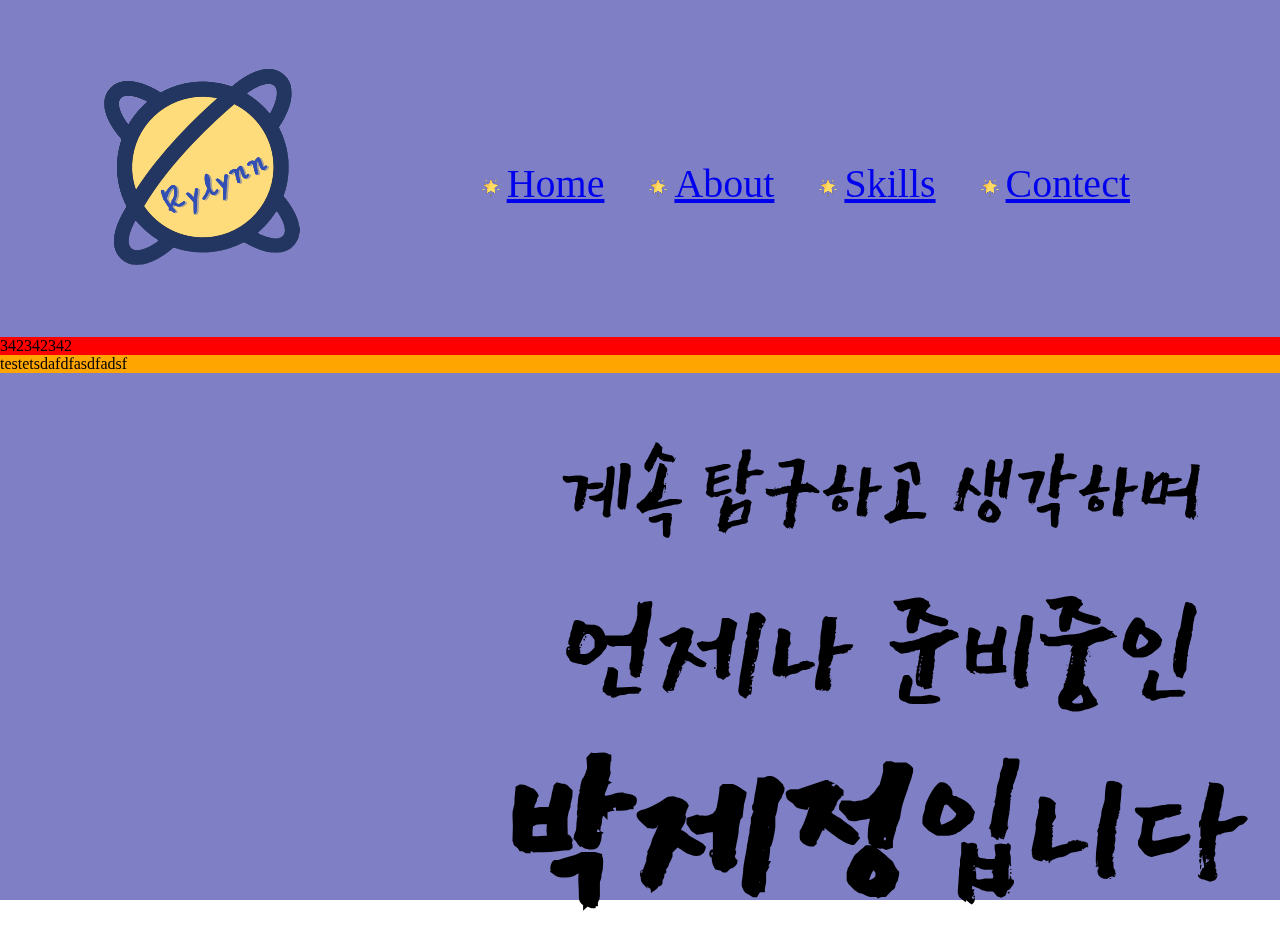
==== portfolio.html @ c0e19cd2 "5/25일 작업" ====
<!DOCTYPE html>
<html lang="en">
<head>
    <meta charset="UTF-8">
    <meta http-equiv="X-UA-Compatible" content="IE=edge">
    <meta name="viewport" content="width=device-width, initial-scale=1.0">
    <title>박제정 || 포트폴리오</title>

    
    <!-- css부분 -->
    <link rel="stylesheet" href="files/css/style.css">

    <!-- script부분 -->
    <script src="files/js/main.js" defer></script>
    
    <!-- jquery 등 기타 주입 부분 -->
    <link rel="shortcut icon" href="files/Images/favicon.ico" type="image/x-icon">
    <link rel="icon" href="files/Images/favicon.ico" type="image/x-icon">
    <link rel="preconnect" href="https://fonts.gstatic.com">

</head>
<body>

        
        <!-- header -->
        <section id="header">
            <div class="logo">
                <a href="portfolio.html">
                    <img src="files/Images/logo.png" alt="행성 로고">
                </a>
            </div>
            <div class="nav">
                <ul class="nav_menu">
                    <li class="nav_menu_item"><a href="#">Home</a></li>
                    <li class="nav_menu_item"><a href="#">About</a></li>
                    <li class="nav_menu_item"><a href="#">Skills</a></li>
                    <li class="nav_menu_item"><a href="#">Contect</a></li>
                <ul>
            </div>
        </section>
        <!-- home -->
        <section id="home">
            <div class="home">
                <video src="files/videos/milky way.mp4" class="background_video" autoplay muted loop></video>
                <div class="overlay"></div>
                <div class="home_text">
                    <div class="home_text_box">
                        <p class="home_text_item1">계속 탐구하고 생각하며</p><br>
                        <p class="home_text_item2">언제나 준비중인</p><br>
                        <p class="home_text_item3"><b>박제정</b>입니다</p>
                    </div>
                </div>
            </div>
        </section>

        <!-- about -->
        <section id="about" style="background-color: orange;">
            <div class="about_img" style="background-color: red;">342342342</div>
            <div class="about_text">testetsdafdfasdfadsf</div>
        </section>

        <!-- skills -->
        <section class="skills">
            <div class="html"></div>
            <div class="css"></div>
            <div class="js"></div>
            <div class="java"></div>
            <div class="oracle"></div>
        </section>

        <!-- project -->
        <section class="project">
            <div class="project_1"></div>
            <div class="project_2"></div>
            <div class="project_3"></div>
        </section>

        <!-- contact -->
        <section class="contact">
            <div class="contact_text"></div>
        </section>
        
        <!-- footer -->
        <section class="footer">
        <div class="footer_text"></div>
        </section>
</body>
</html>
---- files/css/style.css ----
@import url("https://fonts.googleapis.com/css2?family=Dancing+Script:wght@600;700&family=East+Sea+Dokdo&family=Stylish&display=swap");

/* 
font-family: 'Dancing Script', cursive;
font-family: 'East Sea Dokdo', cursive;
font-family: 'Stylish', sans-serif; 
*/

/* ========================================
   ================기본 초기화=============
   ======================================== */

* {
  box-sizing: border-box;
  margin: 0;
  padding: 0;
}

ul {
  list-style: none;
}

/* ========================================
   ================header==================
   ======================================== */

#header {
  display: flex;
  flex-direction: row;
  justify-content: space-between;
  align-items: center;
  padding: 100px;
}

.logo {
  position: fixed;
  background-repeat: no-repeat;
}

.nav {
  position: flex;
  margin-left: auto;
}

.nav_menu {
  display: flex;
  flex-direction: row;
  list-style-image: url("../Images/star2.png");
}

.nav_menu_item {
  padding: 30px 30px 0 0;
  margin: 30px 20px;
  font-size: 40px;
}

/* ========================================
   ==================home==================
   ======================================== */
.background_video {
  position: absolute;
  width: 100%;
  height: 100%;
  object-fit: cover;
  top: 0;
  left: 0;
  z-index: -100;
}

.overlay {
  position: absolute;
  top: 0;
  left: 0;
  width: 100%;
  height: 100%;
  background: darkblue;
  mix-blend-mode: overlay;
  opacity: 0.5;
  z-index: -50;
}

.home_text {
  position: absolute;
  top: 50%;
  left: 40%;
  margin: 0 auto;
  z-index: 10s;
  text-align: center;
  font-family: "East Sea Dokdo", cursive;
  line-height: 80px;
}

.home_text_item1 {
  font-size: 100px;
}
.home_text_item2 {
  font-size: 150px;
}
.home_text_item3 {
  font-size: 200px;
  line-height: 120px;
}
/* ========================================
   =================about==================
   ======================================== */
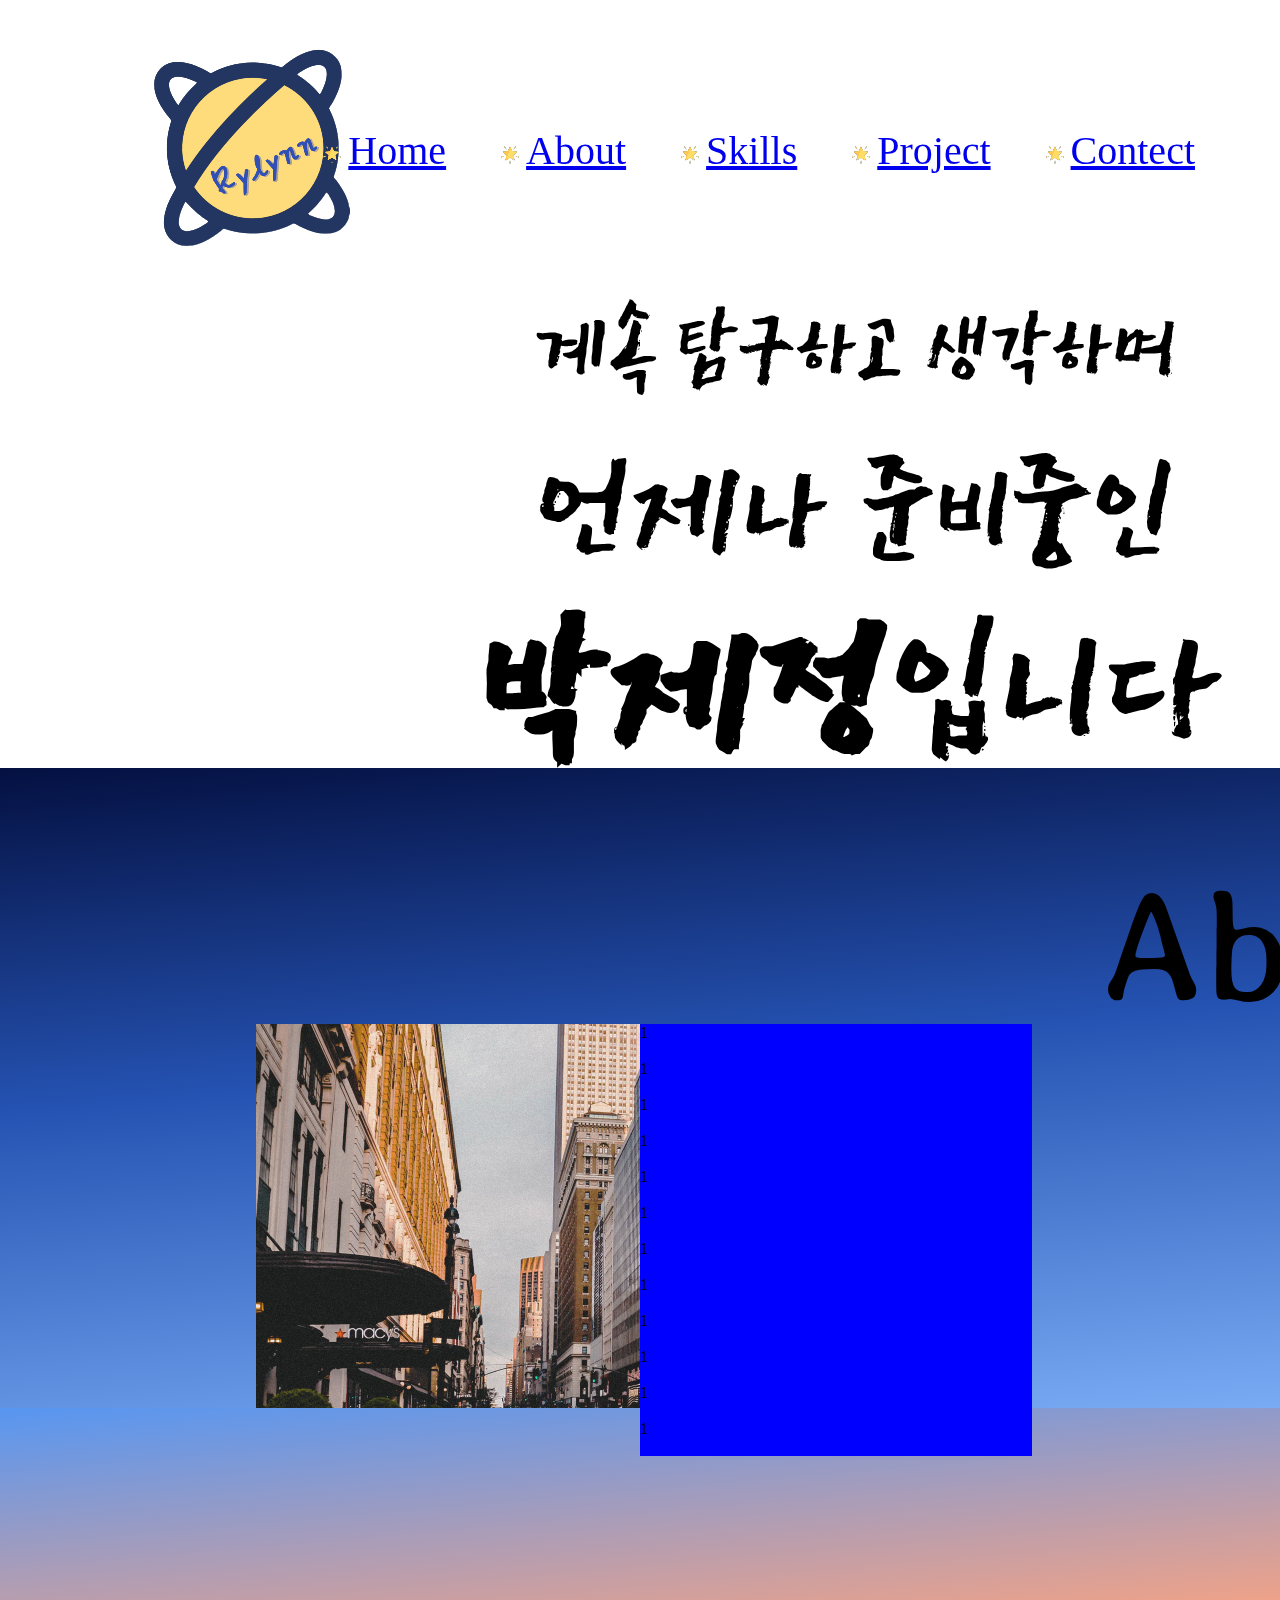
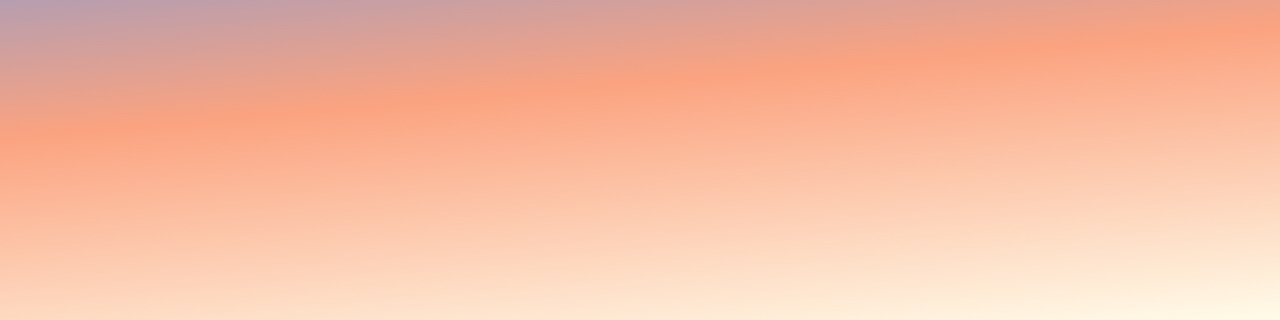
==== commit 0ca3743e: "틀은 어느정도 잡히기 시작된다." ====
--- a/portfolio.html
+++ b/portfolio.html
@@ -8,7 +8,7 @@
 
     
     <!-- css부분 -->
-    <link rel="stylesheet" href="files/css/style.css">
+    <link rel="stylesheet" href="files/css/style.css"> 
 
     <!-- script부분 -->
     <script src="files/js/main.js" defer></script>
@@ -20,21 +20,19 @@
 
 </head>
 <body>
-
-        
+    <section class="frame active">
         <!-- header -->
         <section id="header">
             <div class="logo">
-                <a href="portfolio.html">
-                    <img src="files/Images/logo.png" alt="행성 로고">
-                </a>
+                <a href="portfolio.html"><img src="/files/Images/logo.png"></a>
             </div>
             <div class="nav">
                 <ul class="nav_menu">
-                    <li class="nav_menu_item"><a href="#">Home</a></li>
-                    <li class="nav_menu_item"><a href="#">About</a></li>
-                    <li class="nav_menu_item"><a href="#">Skills</a></li>
-                    <li class="nav_menu_item"><a href="#">Contect</a></li>
+                    <li class="nav_menu_item"><a href="#home">Home</a></li>
+                    <li class="nav_menu_item"><a href="#about">About</a></li>
+                    <li class="nav_menu_item"><a href="#skills">Skills</a></li>
+                    <li class="nav_menu_item"><a href="#project">Project</a></li>
+                    <li class="nav_menu_item"><a href="#contact">Contect</a></li>
                 <ul>
             </div>
         </section>
@@ -52,11 +50,27 @@
                 </div>
             </div>
         </section>
-
+        
         <!-- about -->
-        <section id="about" style="background-color: orange;">
-            <div class="about_img" style="background-color: red;">342342342</div>
-            <div class="about_text">testetsdafdfasdfadsf</div>
+        <section id="about">
+            <div class="about_title">About </div>
+                <div class="about_img" style="background-color: red;">
+                    <img src="files/Images/test.jpg" alt="내 사진">
+                </div>
+                <div class="about_text_item">
+                    <p>1</p><br>
+                    <p>1</p><br>
+                    <p>1</p><br>
+                    <p>1</p><br>
+                    <p>1</p><br>
+                    <p>1</p><br>
+                    <p>1</p><br>
+                    <p>1</p><br>
+                    <p>1</p><br>
+                    <p>1</p><br>
+                    <p>1</p><br>
+                    <p>1</p><br>
+                </div>
         </section>
 
         <!-- skills -->
@@ -69,20 +83,21 @@
         </section>
 
         <!-- project -->
-        <section class="project">
+        <section id="project">
             <div class="project_1"></div>
             <div class="project_2"></div>
             <div class="project_3"></div>
         </section>
 
         <!-- contact -->
-        <section class="contact">
+        <section id="contact">
             <div class="contact_text"></div>
         </section>
         
         <!-- footer -->
-        <section class="footer">
+        <section id="footer">
         <div class="footer_text"></div>
         </section>
+    </section>
 </body>
 </html>--- a/files/css/style.css
+++ b/files/css/style.css
@@ -20,26 +20,48 @@
   list-style: none;
 }
 
+@media (max-width: 991px) {
+  .frame .frame #header {
+    padding: 10%;
+  }
+  .nav {
+    padding: 2%;
+  }
+}
 /* ========================================
    ================header==================
    ======================================== */
+#header {
+  position: relative;
+}
 
-#header {
+.frame #header {
+  position: absolute;
+  top: 0;
+  left: 0;
+  width: 100%;
+  z-index: 150;
   display: flex;
-  flex-direction: row;
+  align-items: center;
   justify-content: space-between;
-  align-items: center;
-  padding: 100px;
+  padding: 150px;
+}
+
+.frame.active {
+  right: 50%;
 }
 
 .logo {
   position: fixed;
   background-repeat: no-repeat;
+  background-position: left;
+  cursor: pointer;
 }
 
 .nav {
-  position: flex;
-  margin-left: auto;
+  position: fixed;
+  right: 0;
+  margin: 25px;
 }
 
 .nav_menu {
@@ -49,7 +71,7 @@
 }
 
 .nav_menu_item {
-  padding: 30px 30px 0 0;
+  padding: 0 40px 0 0;
   margin: 30px 20px;
   font-size: 40px;
 }
@@ -57,14 +79,19 @@
 /* ========================================
    ==================home==================
    ======================================== */
-.background_video {
+.home {
+  position: relative;
+  padding: 30%;
+  z-index: -50;
+}
+#home .background_video {
   position: absolute;
   width: 100%;
-  height: 100%;
-  object-fit: cover;
+  height: 100vh;
   top: 0;
   left: 0;
-  z-index: -100;
+  object-fit: cover;
+  z-index: -99999;
 }
 
 .overlay {
@@ -72,17 +99,16 @@
   top: 0;
   left: 0;
   width: 100%;
-  height: 100%;
-  background: darkblue;
+  height: 100vh;
   mix-blend-mode: overlay;
-  opacity: 0.5;
-  z-index: -50;
+  opacity: 0.6;
+  z-index: -10;
 }
 
 .home_text {
   position: absolute;
-  top: 50%;
-  left: 40%;
+  top: 40%;
+  left: 38%;
   margin: 0 auto;
   z-index: 10s;
   text-align: center;
@@ -103,3 +129,58 @@
 /* ========================================
    =================about==================
    ======================================== */
+
+#about {
+  position: relative;
+  padding: 25%;
+  background: rgb(4, 16, 65);
+  background: linear-gradient(
+    175deg,
+    rgba(4, 16, 65, 1) 0%,
+    rgba(37, 83, 179, 1) 46%,
+    rgba(87, 150, 241, 0.8) 100%
+  );
+}
+
+.about_title {
+  position: absolute;
+  top: 10%;
+  left: 1100px;
+  display: flex;
+  text-align: center;
+  font-family: "Stylish", sans-serif;
+  font-size: 180px;
+}
+
+.about_img {
+  position: absolute;
+  top: 0;
+  left: 0;
+  margin: 20% 20%;
+}
+
+.about_text_item {
+  position: absolute;
+  top: 0;
+  left: 0;
+  background-color: blue;
+  z-index: 30;
+  margin: 20% 50%;
+  padding: 0 30% 0 0;
+}
+
+/* ========================================
+   =================skill==================
+   ======================================== */
+
+#project {
+  position: relative;
+  padding: 20%;
+  background: rgb(87, 150, 241);
+  background: linear-gradient(
+    175deg,
+    rgba(87, 150, 241, 1) 0%,
+    rgba(251, 163, 128, 1) 53%,
+    rgba(255, 251, 233, 1) 100%
+  );
+}
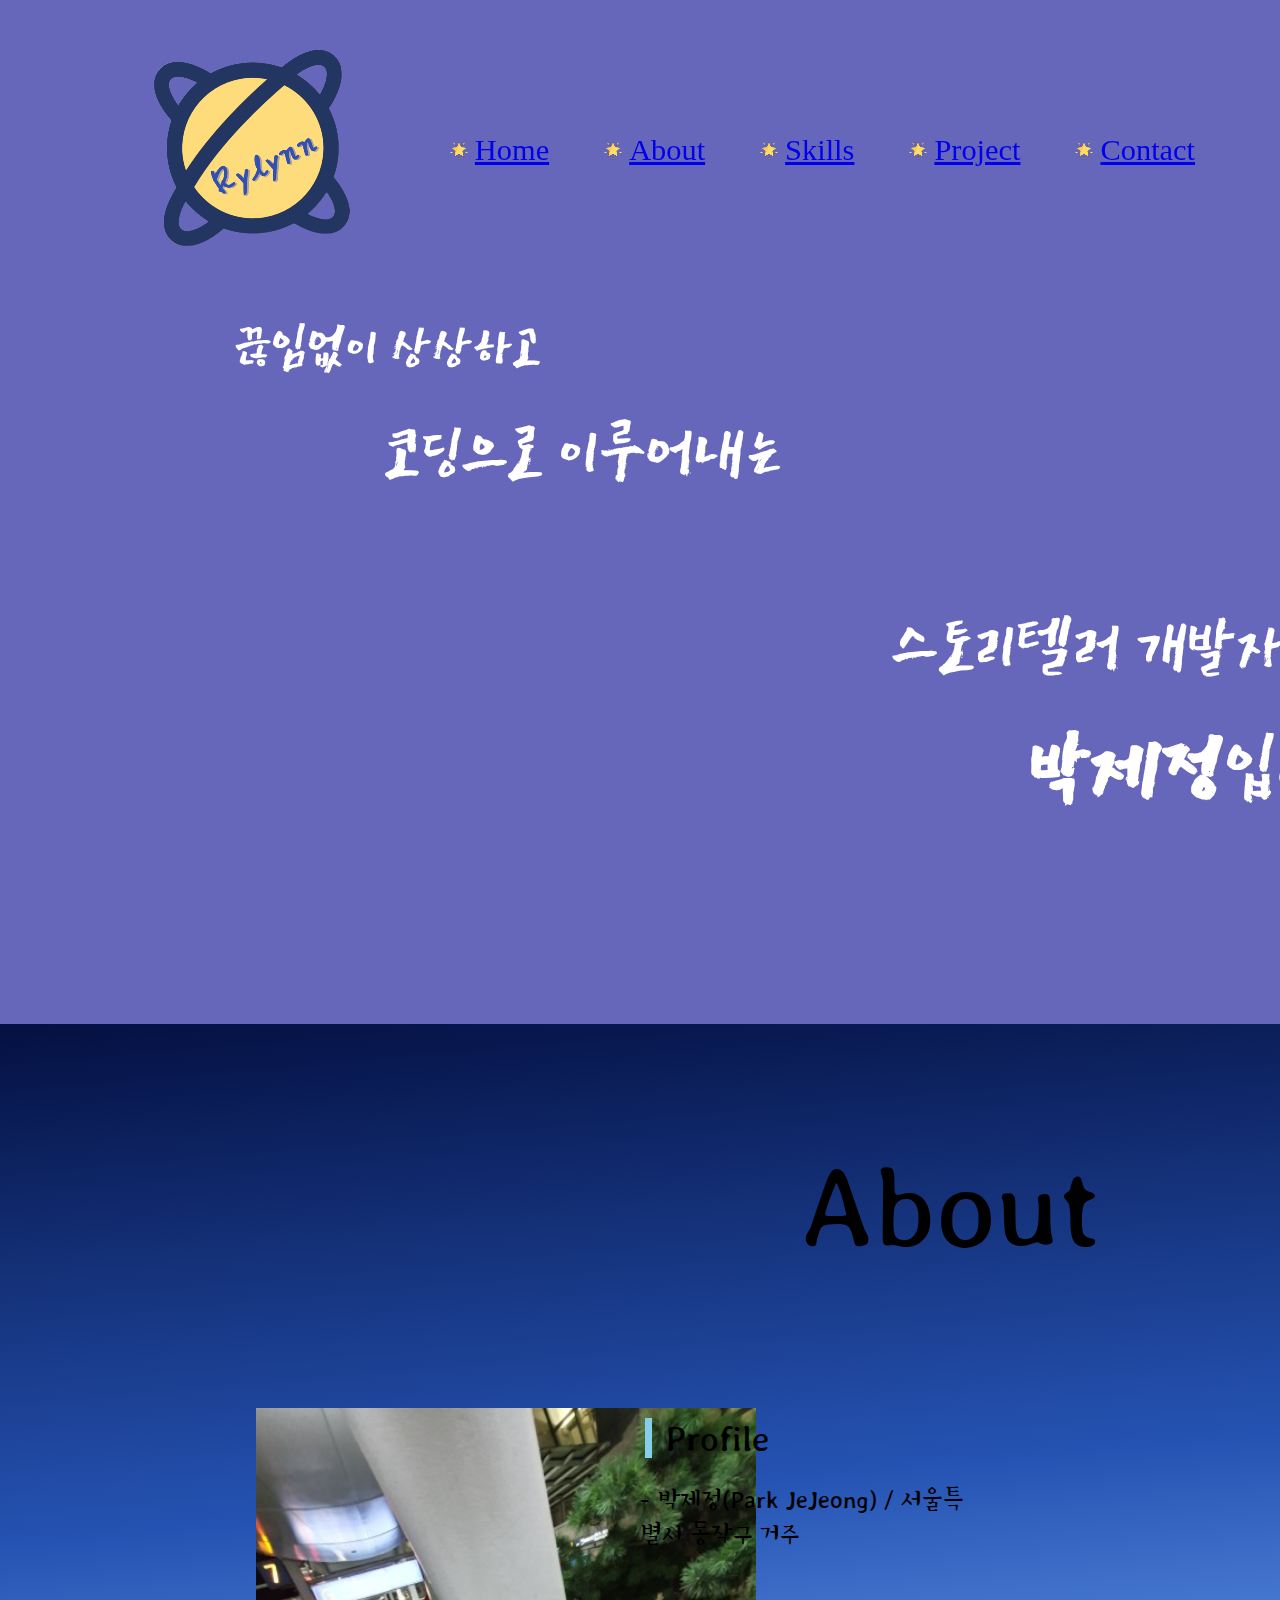
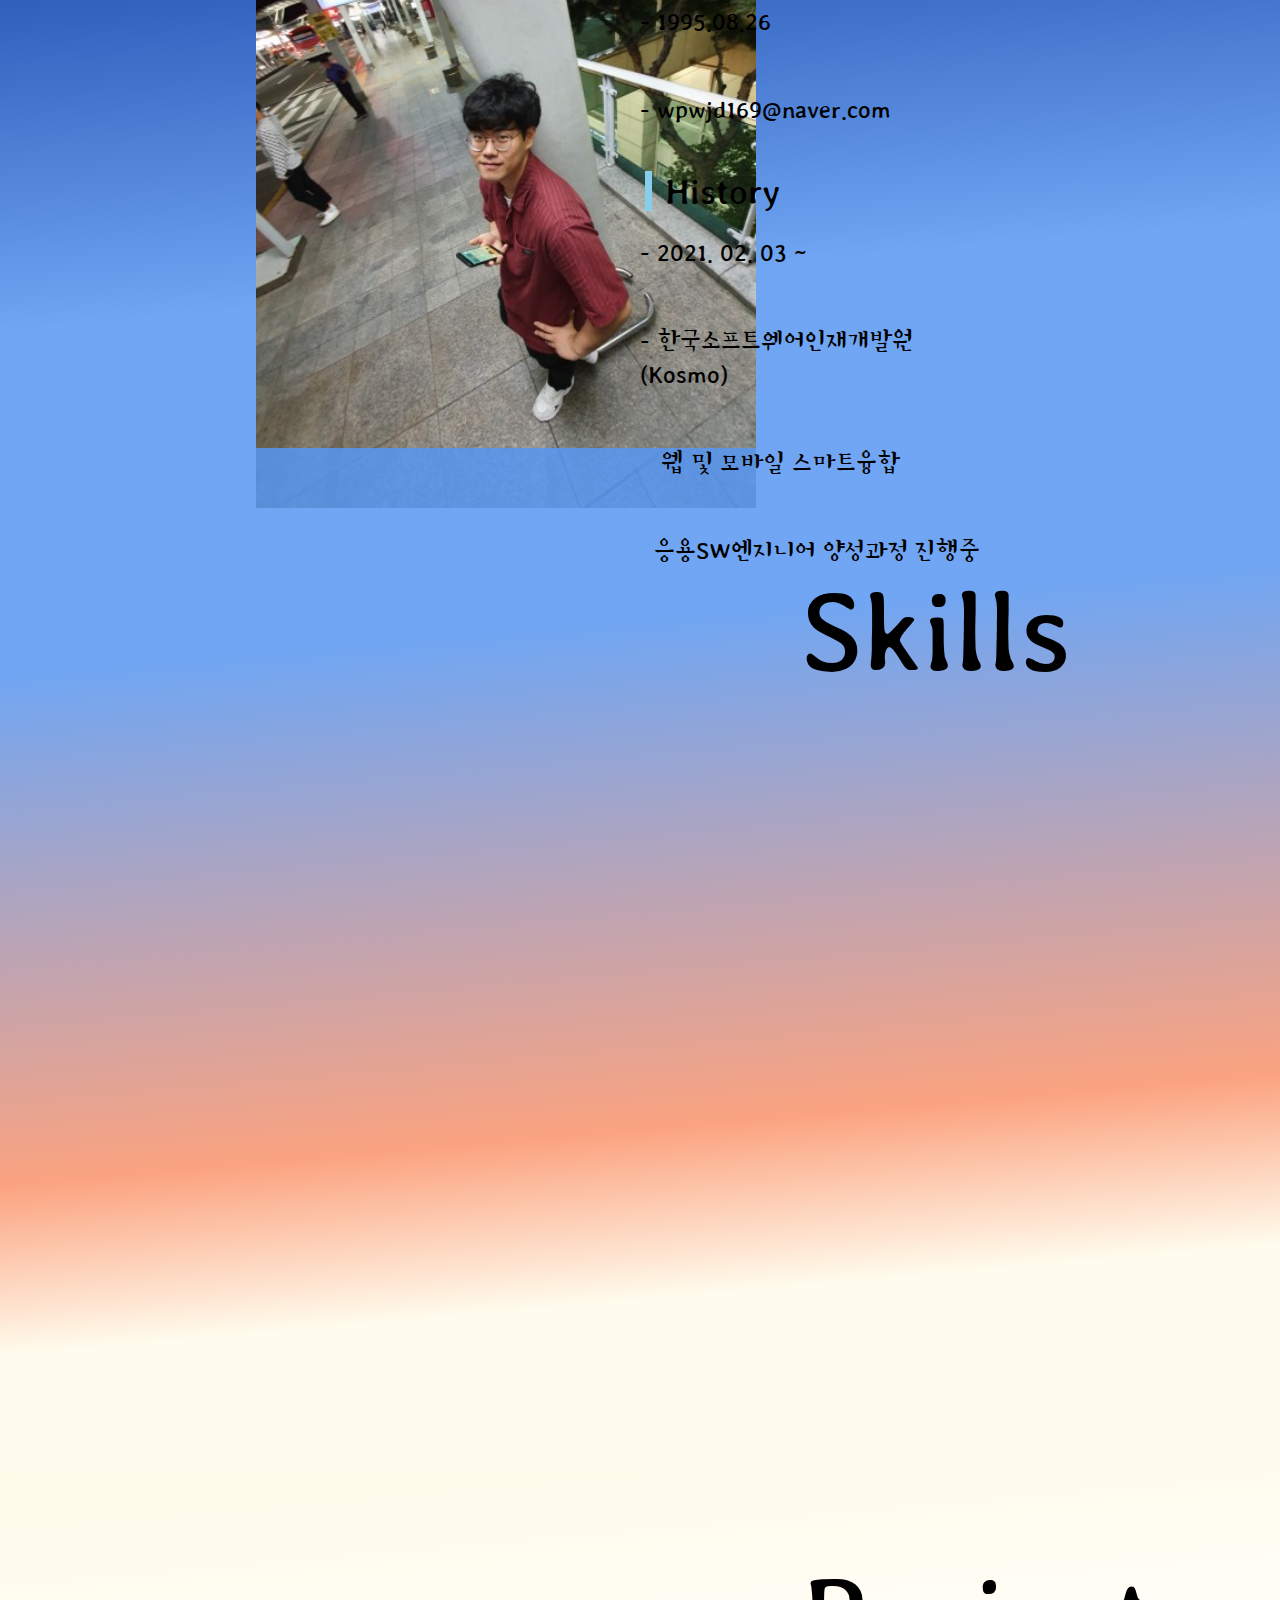
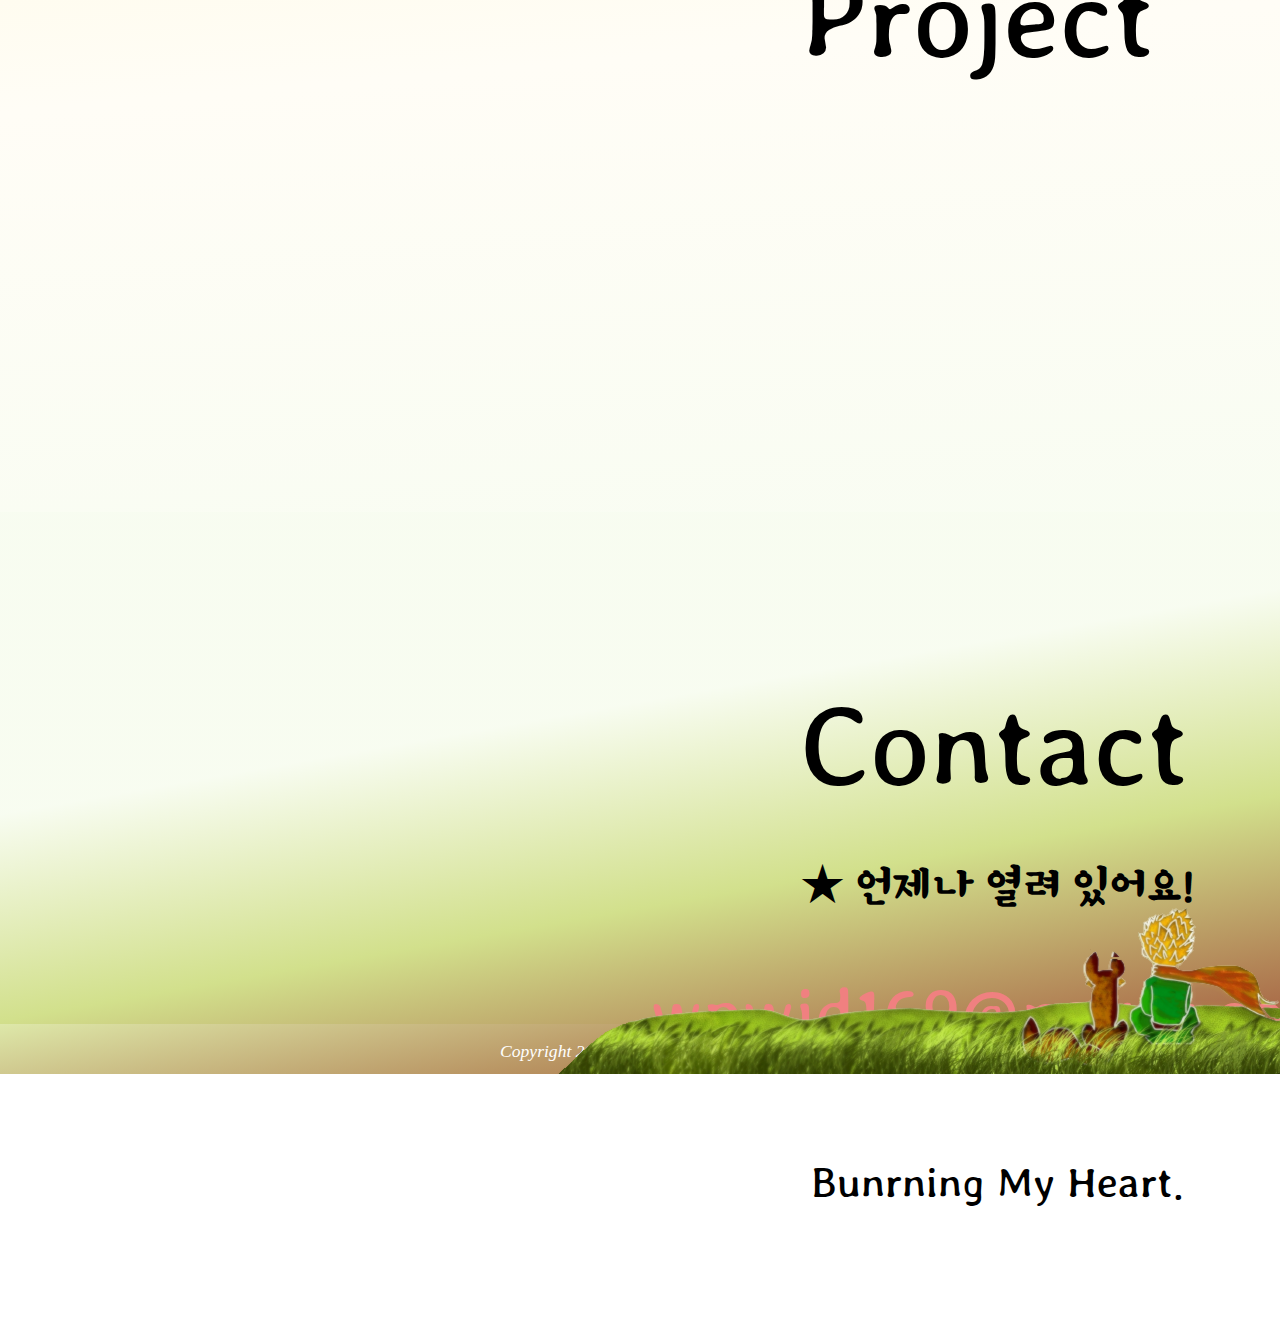
==== commit da0bf0a0: "1차 정적용 포트폴리오" ====
--- a/portfolio.html
+++ b/portfolio.html
@@ -3,13 +3,12 @@
 <head>
     <meta charset="UTF-8">
     <meta http-equiv="X-UA-Compatible" content="IE=edge">
-    <meta name="viewport" content="width=device-width, initial-scale=1.0">
+    <meta name="viewport" content="width=device-width, initial-scale=1.0, user-scalable=no">
     <title>박제정 || 포트폴리오</title>
 
     
     <!-- css부분 -->
-    <link rel="stylesheet" href="files/css/style.css"> 
-
+    <link rel="stylesheet" href="files/css/style.css">
     <!-- script부분 -->
     <script src="files/js/main.js" defer></script>
     
@@ -17,10 +16,14 @@
     <link rel="shortcut icon" href="files/Images/favicon.ico" type="image/x-icon">
     <link rel="icon" href="files/Images/favicon.ico" type="image/x-icon">
     <link rel="preconnect" href="https://fonts.gstatic.com">
+    <link rel="stylesheet" href="\">
+    <script src="files/js/jqplot/jquery.min.js" defer></script>
+    <script src="files/js/canvasjs-3.2.17/jquery.canvasjs.min.js" defer></script>
+    <meta name="viewport" content="width=device-width,initial-scale=1">
 
 </head>
 <body>
-    <section class="frame active">
+    <section class="frame">
         <!-- header -->
         <section id="header">
             <div class="logo">
@@ -32,7 +35,7 @@
                     <li class="nav_menu_item"><a href="#about">About</a></li>
                     <li class="nav_menu_item"><a href="#skills">Skills</a></li>
                     <li class="nav_menu_item"><a href="#project">Project</a></li>
-                    <li class="nav_menu_item"><a href="#contact">Contect</a></li>
+                    <li class="nav_menu_item"><a href="#contact">Contact</a></li>
                 <ul>
             </div>
         </section>
@@ -43,9 +46,10 @@
                 <div class="overlay"></div>
                 <div class="home_text">
                     <div class="home_text_box">
-                        <p class="home_text_item1">계속 탐구하고 생각하며</p><br>
-                        <p class="home_text_item2">언제나 준비중인</p><br>
-                        <p class="home_text_item3"><b>박제정</b>입니다</p>
+                        <p class="home_text_item1">끊임없이 상상하고</p><br>
+                        <p class="home_text_item2">코딩으로 이루어내는 </p><br>
+                        <p class="home_text_item3">스토리텔러 개발자</p><br>
+                        <p class="home_text_item4"><b>박제정</b>입니다</p>
                     </div>
                 </div>
             </div>
@@ -54,49 +58,72 @@
         <!-- about -->
         <section id="about">
             <div class="about_title">About </div>
-                <div class="about_img" style="background-color: red;">
-                    <img src="files/Images/test.jpg" alt="내 사진">
+                <div class="about_img">
+                    <img src="files/Images/me.jpg" width="500" height="700"  alt="내 사진">
                 </div>
                 <div class="about_text_item">
-                    <p>1</p><br>
-                    <p>1</p><br>
-                    <p>1</p><br>
-                    <p>1</p><br>
-                    <p>1</p><br>
-                    <p>1</p><br>
-                    <p>1</p><br>
-                    <p>1</p><br>
-                    <p>1</p><br>
-                    <p>1</p><br>
-                    <p>1</p><br>
-                    <p>1</p><br>
+                    <dl>
+                        <dt>
+                            Profile
+                            <span></span>
+                        </dt>
+                        <dd class="about_p">- 박제정(Park JeJeong) / 서울특별시 동작구 거주</dd><br>
+                        <dd class="about_p">- 1995.08.26</dd><br>
+                        <dd class="about_p">- wpwjd169@naver.com</dd><br>
+                    </dl>
+                    <dl>
+                        <dt>
+                            History
+                            <span></span>
+                        </dt>
+                        <dd class="about_p">- 2021. 02. 03 ~ </dd><br>
+                        <dd class="about_p">- 한국소프트웨어인재개발원(Kosmo)</dd><br>
+                        <dd class="about_p">&nbsp;&nbsp;&nbsp;웹 및 모바일 스마트융합</dd><br>
+                        <dd class="about_p">&nbsp;&nbsp;응용SW엔지니어 양성과정 진행중</dd><br>
+                    </dl>
                 </div>
         </section>
 
         <!-- skills -->
-        <section class="skills">
-            <div class="html"></div>
-            <div class="css"></div>
-            <div class="js"></div>
-            <div class="java"></div>
-            <div class="oracle"></div>
+        <section id="skills">
+            <div class="skills_title">Skills</div>
+            <div class="skills_item_box">
+                <div id="java"></div>  
+                <div id="html"></div>
+                <div id="oracle"></div> 
+            </div> 
         </section>
 
         <!-- project -->
         <section id="project">
-            <div class="project_1"></div>
-            <div class="project_2"></div>
-            <div class="project_3"></div>
+            <div class="project_title">Project
+                <div class="project_1"></div>
+                <div class="project_2"></div>
+                <div class="project_3"></div>
+            </div>
         </section>
 
         <!-- contact -->
         <section id="contact">
-            <div class="contact_text"></div>
+            <div class="contact_title">Contact
+                <div class="contact_text">
+                        <h2>★ 언제나 열려 있어요! </h2>
+                        <ul>
+                            <li><a class="contact_link" herf="http://www.naver.com">wpwjd169@naver.com</a></li>
+                        </ul>
+                        <span>Bunrning My Heart.</span>
+                </div>
+            </div>
         </section>
         
         <!-- footer -->
         <section id="footer">
-        <div class="footer_text"></div>
+            <div class="footer_text">
+                <p class=footer_text1>Copyright 2021. 박제정 All right Reserved.</p>    
+            </div>
+            <div class="footer_img">
+                <img src="files/Images/contact.png" class=footer_img_item>
+            </div>
         </section>
     </section>
 </body>
--- a/files/css/style.css
+++ b/files/css/style.css
@@ -4,6 +4,7 @@
 font-family: 'Dancing Script', cursive;
 font-family: 'East Sea Dokdo', cursive;
 font-family: 'Stylish', sans-serif; 
+font-family: 'Sigmar One', cursive;
 */
 
 /* ========================================
@@ -20,9 +21,9 @@
   list-style: none;
 }
 
-@media (max-width: 991px) {
-  .frame .frame #header {
-    padding: 10%;
+@media only screen and (min-device-width: 320px) and (max-device-width: 480px) {
+  .frame {
+  padding:0, 375px, 812px, 0;
   }
   .nav {
     padding: 2%;
@@ -32,23 +33,15 @@
    ================header==================
    ======================================== */
 #header {
-  position: relative;
-}
-
-.frame #header {
-  position: absolute;
-  top: 0;
-  left: 0;
-  width: 100%;
+  position: absolute;
+  top: 0;
+  left: 0;
+  width: calc(100%);
   z-index: 150;
   display: flex;
   align-items: center;
   justify-content: space-between;
   padding: 150px;
-}
-
-.frame.active {
-  right: 50%;
 }
 
 .logo {
@@ -73,21 +66,22 @@
 .nav_menu_item {
   padding: 0 40px 0 0;
   margin: 30px 20px;
-  font-size: 40px;
+  font-size: 1.9rem;
+  font-family: "Sigmar One", cursive;
 }
 
 /* ========================================
    ==================home==================
    ======================================== */
-.home {
-  position: relative;
-  padding: 30%;
+#home {
+  position: relative;
+  padding: 40%;
   z-index: -50;
 }
 #home .background_video {
   position: absolute;
-  width: 100%;
-  height: 100vh;
+  width: calc(100%);
+  height: calc(100%);
   top: 0;
   left: 0;
   object-fit: cover;
@@ -99,32 +93,57 @@
   top: 0;
   left: 0;
   width: 100%;
-  height: 100vh;
+  height: 100%;
   mix-blend-mode: overlay;
+  background: darkblue;
   opacity: 0.6;
   z-index: -10;
 }
 
 .home_text {
   position: absolute;
-  top: 40%;
-  left: 38%;
+  top: 30%;
+  left: 30%;
   margin: 0 auto;
+  padding: 0;
   z-index: 10s;
   text-align: center;
   font-family: "East Sea Dokdo", cursive;
   line-height: 80px;
 }
 
+.home_text_box {
+  width: 1000px;
+  height: 1500px;
+  color: white;
+}
+
 .home_text_item1 {
-  font-size: 100px;
+  position: absolute;
+  left: -15%;
+  top: 0;
+  font-size: 4em;
 }
 .home_text_item2 {
-  font-size: 150px;
-}
+  position: absolute;
+  top: 7%;
+  left: 0;
+  font-size: 5em;
+}
+
 .home_text_item3 {
-  font-size: 200px;
-  line-height: 120px;
+  position: absolute;
+  top: 20%;
+  right: 10%;
+  font-size: 5em;
+}
+
+.home_text_item4 {
+  position: absolute;
+  top: 28%;
+  right: 0;
+  writing-mode: horizontal-tb;
+  font-size: 6em;
 }
 /* ========================================
    =================about==================
@@ -132,55 +151,253 @@
 
 #about {
   position: relative;
-  padding: 25%;
+  padding: calc(40%);
   background: rgb(4, 16, 65);
   background: linear-gradient(
     175deg,
     rgba(4, 16, 65, 1) 0%,
     rgba(37, 83, 179, 1) 46%,
-    rgba(87, 150, 241, 0.8) 100%
+    rgba(87, 150, 241, 0.85) 80%
   );
 }
 
 .about_title {
   position: absolute;
   top: 10%;
-  left: 1100px;
+  left: 800px;
   display: flex;
   text-align: center;
   font-family: "Stylish", sans-serif;
-  font-size: 180px;
+  font-size: 8em;
 }
 
 .about_img {
   position: absolute;
   top: 0;
   left: 0;
-  margin: 20% 20%;
+  margin: 30% 20%;
+  padding: 0 100px 47px 0;
 }
 
 .about_text_item {
   position: absolute;
   top: 0;
   left: 0;
-  background-color: blue;
+  right: 0;
   z-index: 30;
-  margin: 20% 50%;
-  padding: 0 30% 0 0;
-}
-
+  margin: 30% 0 0 50%;
+  padding: 0 5% 0 0;
+  font-size: 1.7rem;
+  font-family: "Stylish", sans-serif;
+}
+
+.about_p {
+  width: 60%;
+  padding: 20px 0 0 0px;
+}
+
+.about_text_item dl dt span {
+  position: absolute;
+  display: block;
+  top: 10px;
+  left: 0;
+  width: 7px;
+  height: 40px;
+  background-color: skyblue;
+}
+.about_text_item dl dt {
+  position: relative;
+  margin-left: 5px;
+  padding-top: 5px;
+  padding-left: 20px;
+  font-size: 2.5rem;
+}
+
+dt {
+  display: block;
+}
 /* ========================================
    =================skill==================
    ======================================== */
 
-#project {
-  position: relative;
-  padding: 20%;
+#skills {
+  position: relative;
+  padding: 40%;
   background: rgb(87, 150, 241);
   background: linear-gradient(
     175deg,
-    rgba(87, 150, 241, 1) 0%,
-    rgba(251, 163, 128, 1) 53%,
-    rgba(255, 251, 233, 1) 100%
+    rgba(87, 150, 241, 0.85) 20%,
+    rgba(251, 163, 128, 1) 65%,
+    rgba(255, 251, 233, 0.8) 80%
   );
 }
+
+.skills_title {
+  position: absolute;
+  top: 10%;
+  left: 800px;
+  display: flex;
+  text-align: center;
+  font-family: "Stylish", sans-serif;
+  font-size: 8em;
+}
+
+.skills_item_box {
+  position: absolute;
+  margin: 0;
+  top: 25%;
+  left: 15%;
+  padding: 0 calc(60%) calc(40%) 0;
+}
+
+.canvasjs-chart-credit {
+  position: absolute !important;
+  clip: rect(1px, 1px, 1px, 1px);
+}
+
+#java {
+  position: absolute;
+  top: 0;
+  left: 0;
+  height: 500px;
+  max-width: 500px;
+  margin: 10px;
+}
+#html {
+  position: absolute;
+  top: 0;
+  right: 25%;
+  height: 500px;
+  max-width: 500px;
+  margin: 10px;
+}
+#oracle {
+  position: absolute;
+  top: 75%;
+  left: 35%;
+  height: 500px;
+  max-width: 500px;
+  margin: 10px;
+}
+
+/* ========================================
+   ================project=================
+   ======================================== */
+
+#project {
+  position: relative;
+  padding: 25%;
+  background: rgb(255, 251, 233);
+  background: linear-gradient(
+    175deg,
+    rgba(255, 251, 233, 1) 0%,
+    rgba(255, 253, 246, 1) 32%,
+    rgba(247, 252, 239, 0.8) 100%
+  );
+}
+
+.project_title {
+  position: absolute;
+  top: 10%;
+  left: 800px;
+  display: flex;
+  text-align: center;
+  font-family: "Stylish", sans-serif;
+  font-size: 8em;
+}
+
+/* ========================================
+   ================contact=================
+   ======================================== */
+
+#contact {
+  position: relative;
+  padding: 20%;
+  background: rgb(247, 252, 239);
+  background: linear-gradient(
+    170deg,
+    rgba(247, 252, 239, 0.9) 41%,
+    rgba(210, 224, 140, 1) 69%,
+    rgba(148, 70, 26, 0.8) 98%
+  );
+}
+
+.contact_title {
+  position: absolute;
+  top: 152px;
+  left: 800px;
+  display: flex;
+  text-align: center;
+  font-family: "Stylish", sans-serif;
+  font-size: 8em;
+}
+
+.contact_text {
+  position: absolute;
+  display: block;
+  padding: 0 100px 100px 0;
+  top: 192px;
+  left: -150px;
+}
+
+.contact_text h2 {
+  font-size: 3rem;
+}
+
+.contact_link {
+  font-size: 5rem;
+  color: lightcoral;
+}
+
+.contact_text span {
+  font-size: 3rem;
+}
+
+/* ========================================
+=================footer=================
+======================================== */
+
+#footer {
+  position: relative;
+  bottom: 0;
+  left: 0;
+  height: 50px;
+  z-index: 30000;
+  background: rgb(210, 224, 140);
+  background: linear-gradient(
+    170deg,
+    rgba(210, 224, 140, 0.75) 0%,
+    rgba(148, 70, 26, 0.9) 85%,
+    rgba(88, 36, 7, 1) 90%
+  );
+}
+
+.footer_img {
+  position: absolute;
+  right: 0px;
+  bottom: 0px;
+}
+
+.footer_text {
+  position: absolute;
+  text-align: center;
+  top: 0;
+  left: 0;
+  width: 1180px;
+  height: 50px;
+  color: white;
+  font-style: italic;
+  font-size: 1.1rem;
+}
+
+.footer_text1 {
+  position: absolute;
+  top: 15px;
+  left: 500px;
+}
+
+.footer_img_item {
+  position: absolute;
+  right: 0px;
+  bottom: 0px;
+}
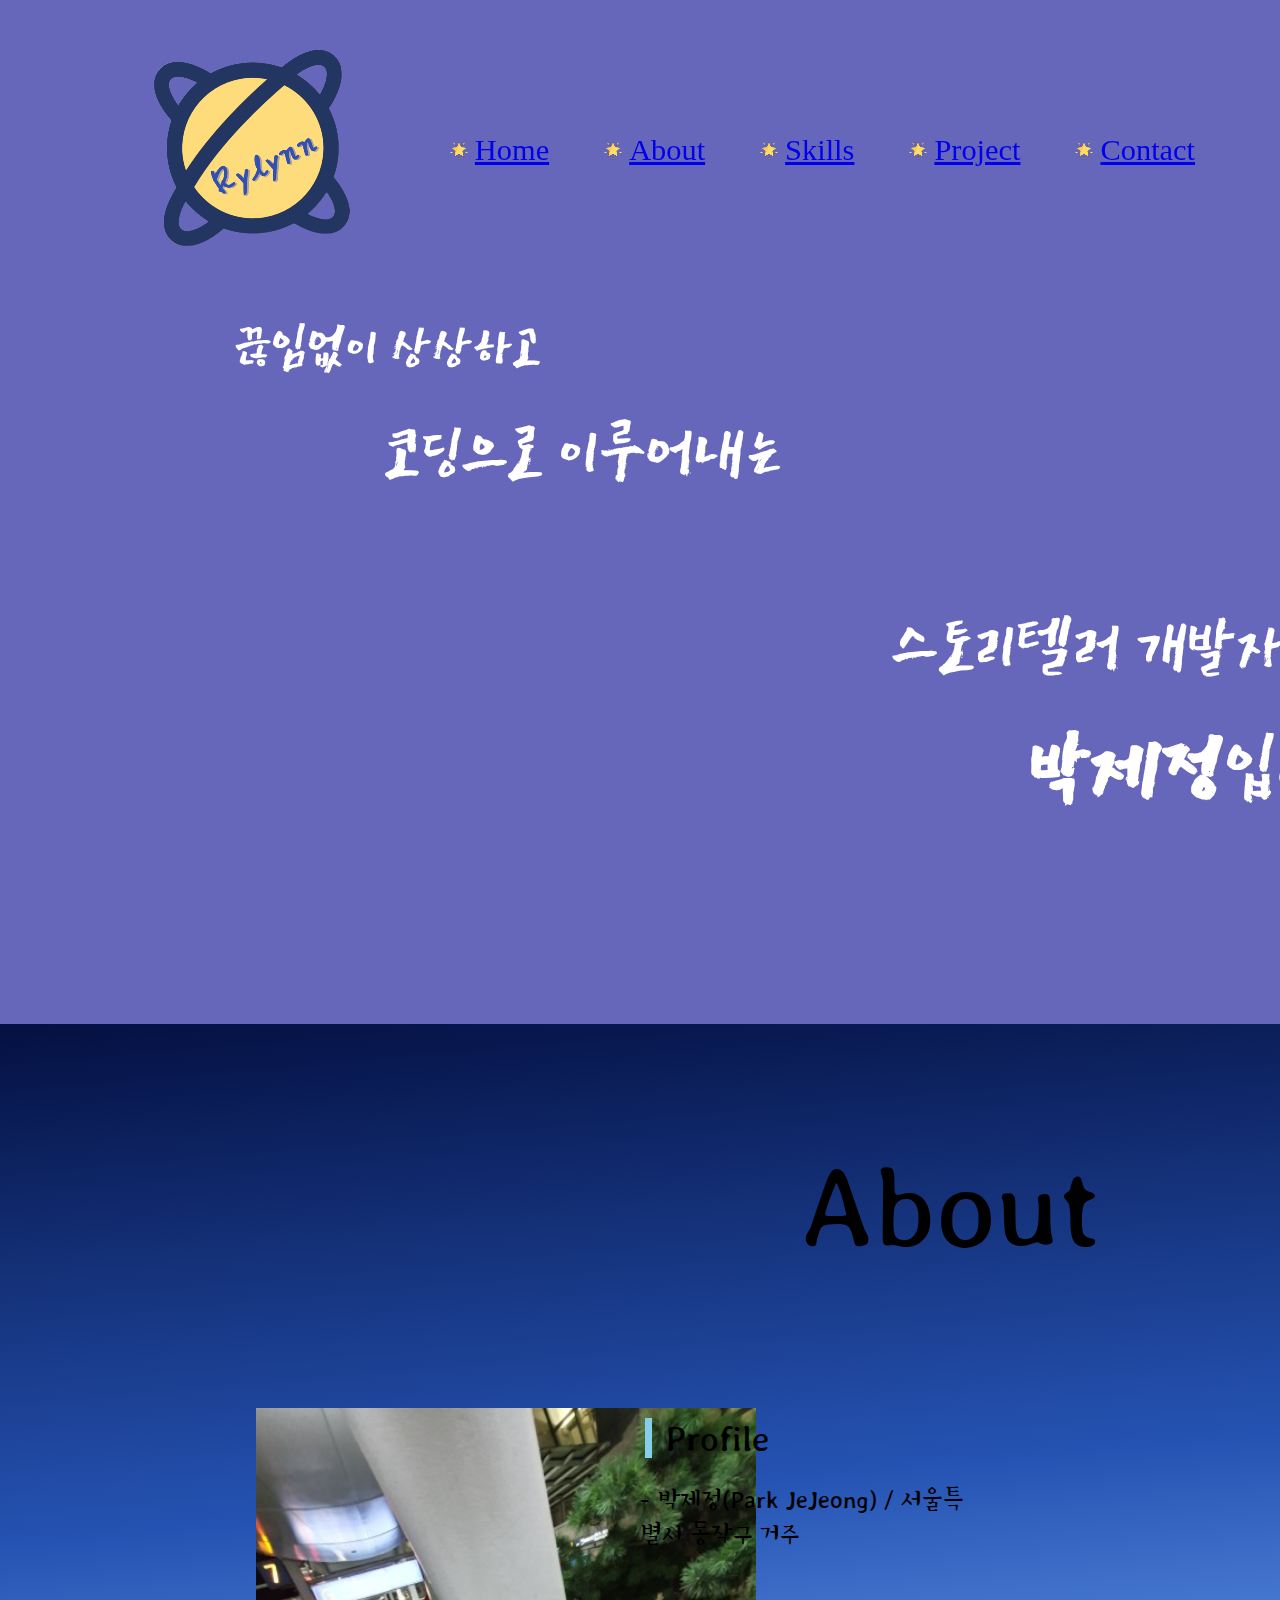
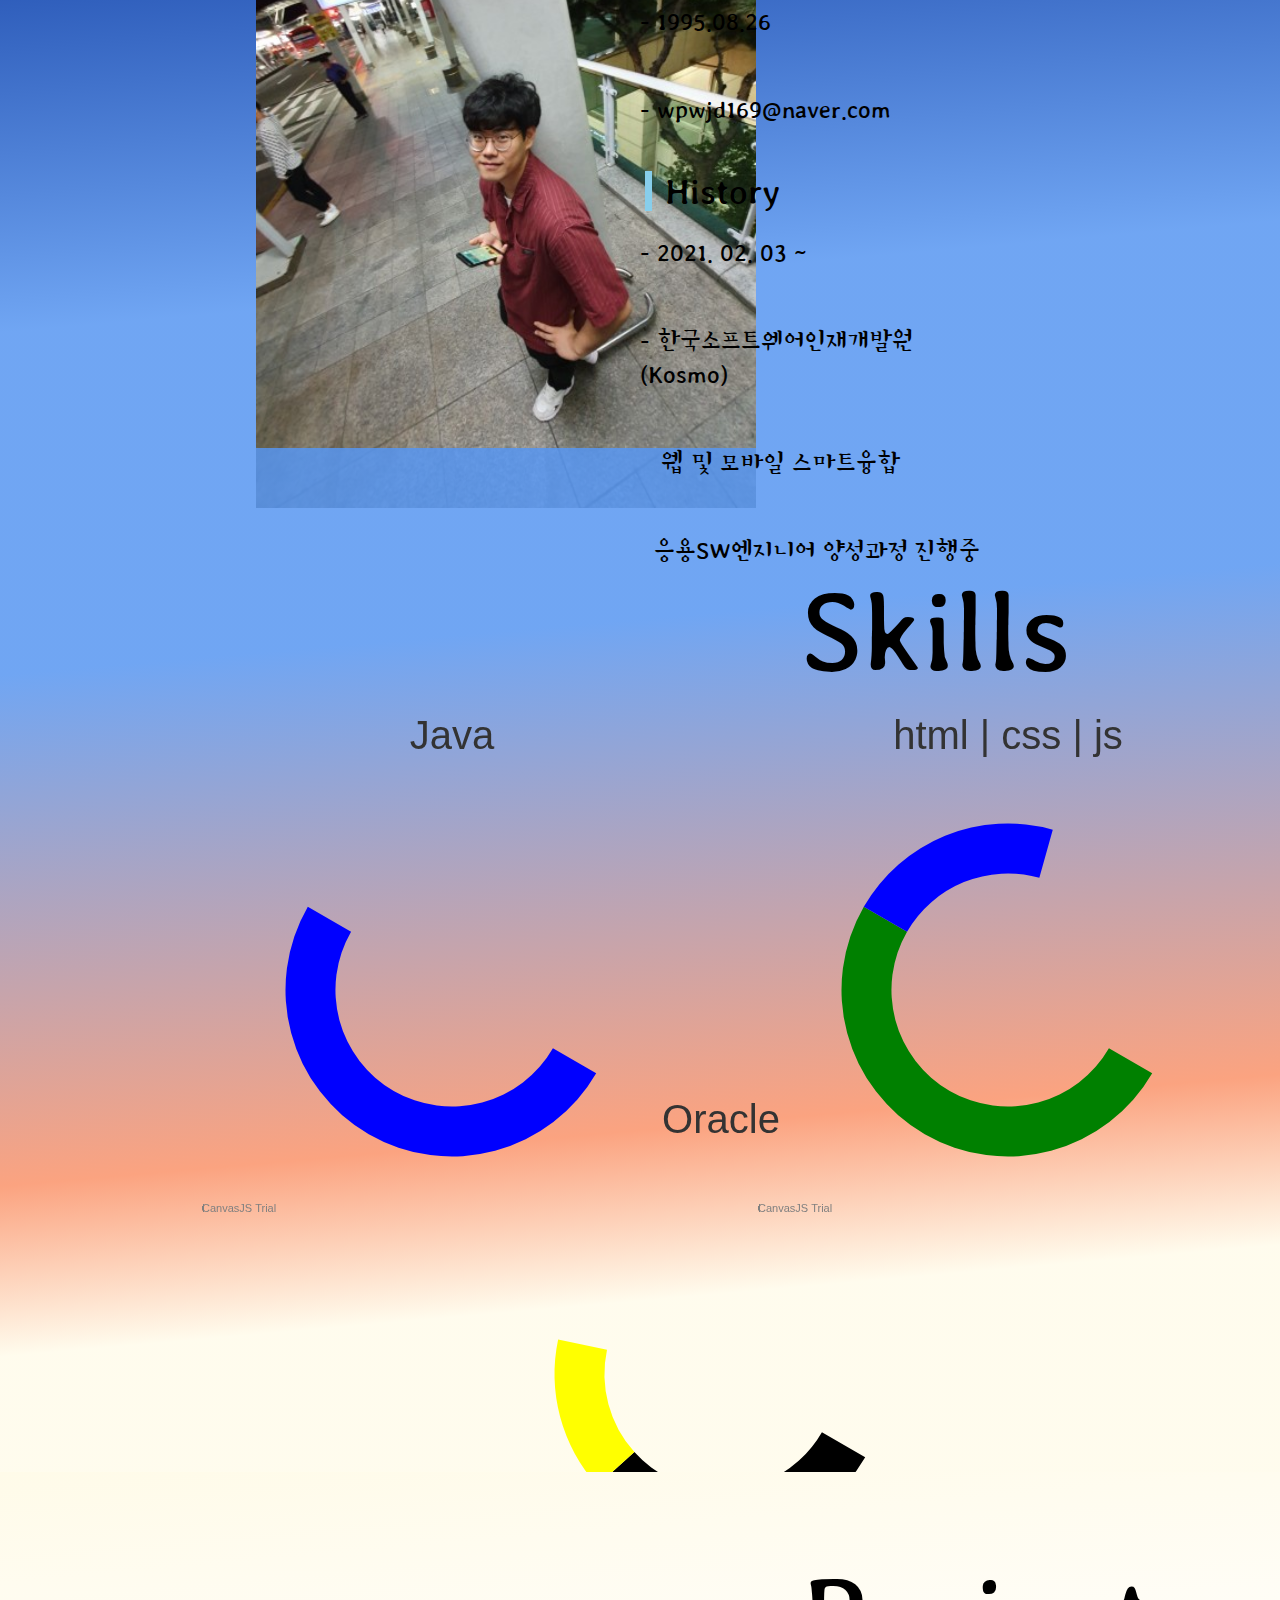
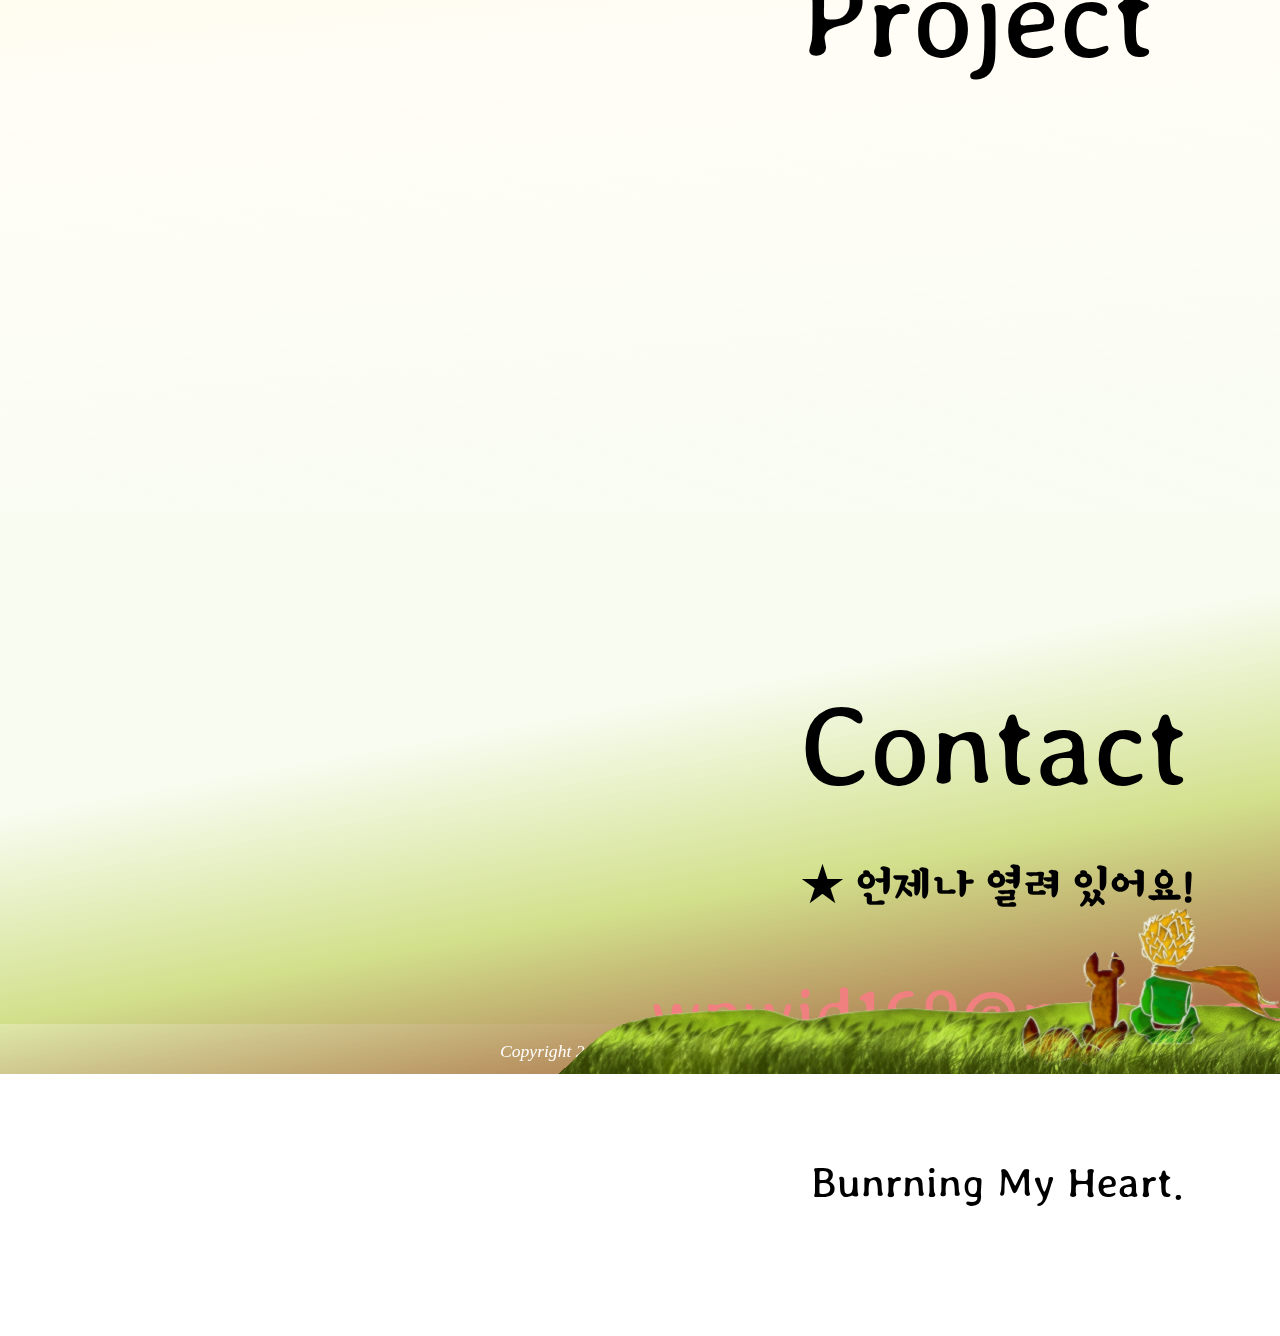
==== commit 1abe0a61: "처음으로 만든 포트폴리오, 동적이고 부족하지만 다가가기 시작했다." ====
--- a/portfolio.html
+++ b/portfolio.html
@@ -17,9 +17,8 @@
     <link rel="icon" href="files/Images/favicon.ico" type="image/x-icon">
     <link rel="preconnect" href="https://fonts.gstatic.com">
     <link rel="stylesheet" href="\">
-    <script src="files/js/jqplot/jquery.min.js" defer></script>
+    <script src="files/js/jquery-3.6.0.min.js" defer></script>
     <script src="files/js/canvasjs-3.2.17/jquery.canvasjs.min.js" defer></script>
-    <meta name="viewport" content="width=device-width,initial-scale=1">
 
 </head>
 <body>
--- a/files/css/style.css
+++ b/files/css/style.css
@@ -247,7 +247,7 @@
   margin: 0;
   top: 25%;
   left: 15%;
-  padding: 0 calc(60%) calc(40%) 0;
+  padding: 0 60% 40% 0;
 }
 
 .canvasjs-chart-credit {
@@ -350,6 +350,7 @@
 }
 
 .contact_text span {
+  text-align: center;
   font-size: 3rem;
 }
 
